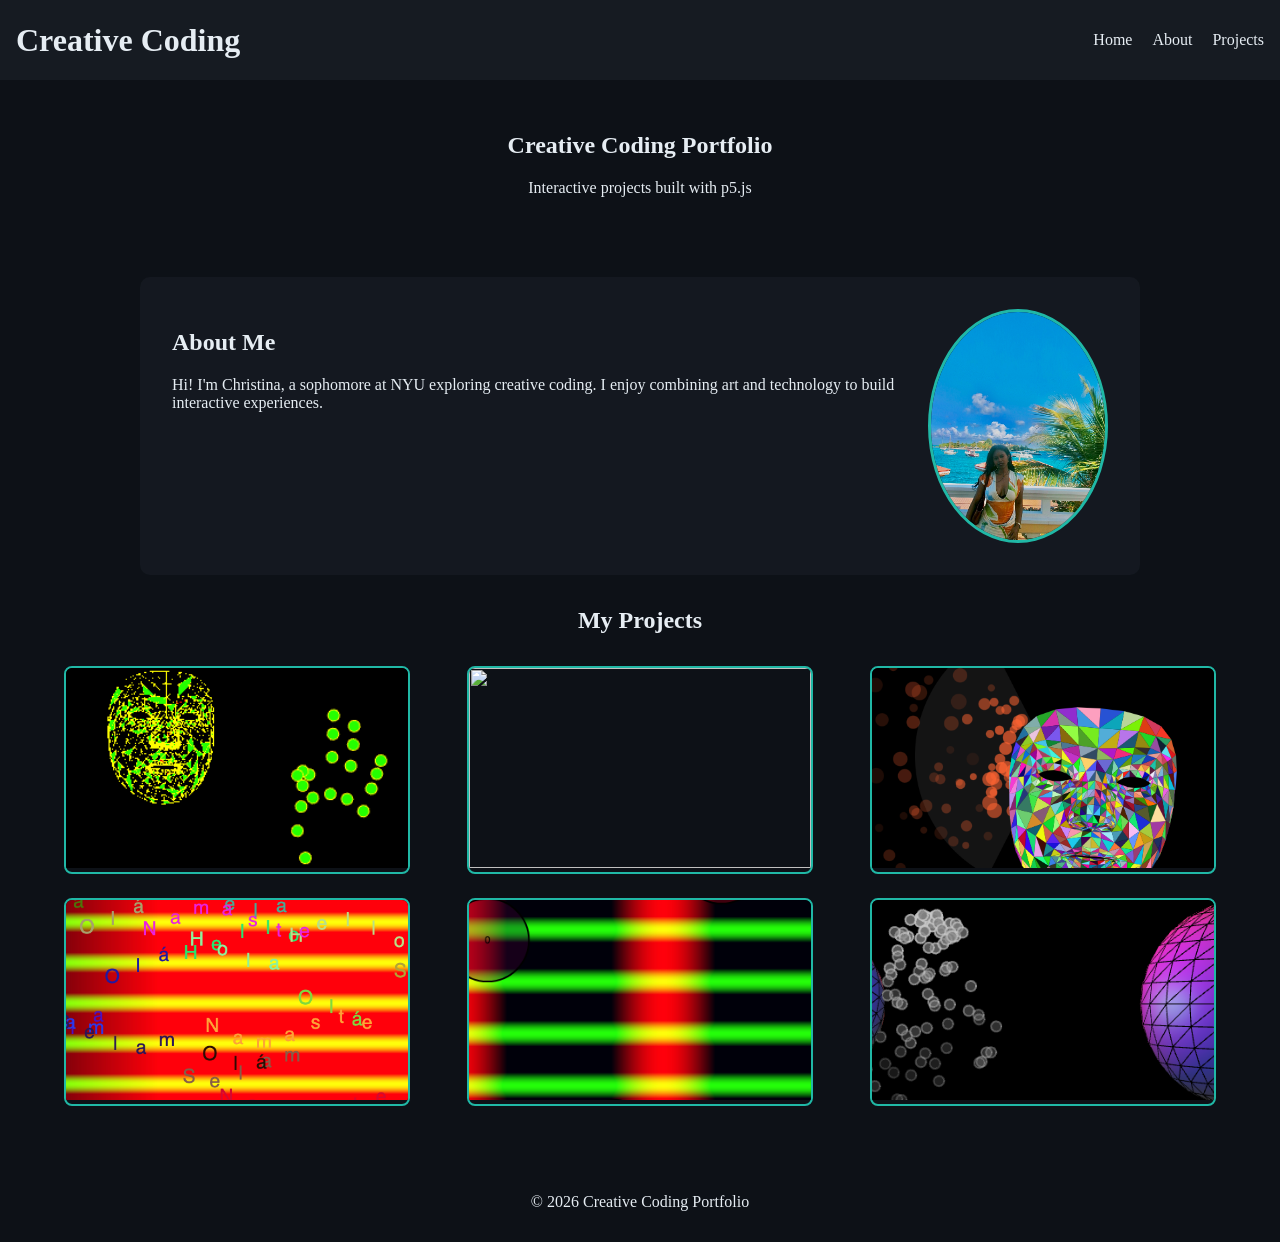
==== Midterm-finalDraft_2026_03_23_12_32_54/index.html @ fb53ff7b "Replace intro.js script with index.js in index.html" ====
<!DOCTYPE html>
<html lang="en">

<head>
<meta charset="utf-8" />
<meta name="viewport" content="width=device-width, initial-scale=1"/>

<title>Creative Coding Portfolio</title>

<script src="https://cdn.jsdelivr.net/npm/p5@1.11.11/lib/p5.js"></script>
<script src="https://cdn.jsdelivr.net/npm/p5@1.11.11/lib/addons/p5.sound.min.js"></script>

<style>
* {
  box-sizing: border-box;
}

html, body {
  margin: 0;
  padding: 0;
}

body {
  font-family: 'Times New Roman', Times, serif;
  background-color: #0d1117;
  color: #e6edf3;
}
/* keeps canvas full screen and can over write on it */
/* canvas {
  position: fixed;
  top: 0;
  left: 0;
  z-index: -1;
} */

.main-header {
  display: flex;
  justify-content: space-between;
  align-items: center;
  height: 80px;
  width: 100%;
  position: fixed;
  top: 0;
  z-index: 10;
  padding: 1rem;
  background-color: #161b22;
}

nav {
  display: flex;
  gap: 20px;
}

nav a {
  color: #e6edf3;
  text-decoration: none;
}

nav a:hover {
  color: #20b8a6;
}

.dropdown {
  position: relative;
}

.dropdown-content {
  display: none;
  position: absolute;
  background-color: #161b22;
  min-width: 180px;
  border-radius: 8px;
  overflow: hidden;
  top: 100%;
  left: 0;
}

.dropdown-content a {
  display: block;
  padding: 10px;
  color: #e6edf3;
  text-decoration: none;
}

.dropdown-content a:hover {
  background-color: #20b8a6;
  color: black;
}

.dropdown:hover .dropdown-content {
  display: block;
}

.hero {
  margin-top: 80px;
  padding: 2rem;
  text-align: center;
  background: transparent;
}

.about {
  display: flex;
  gap: 2rem;
  max-width: 1000px;
  margin: 2rem auto;
  padding: 2rem;
  background-color: rgba(22,27,34,0.8);
  border-radius: 10px;
}

.about img {
  width: 180px;
  border-radius: 50%;
  border: 3px solid #20b8a6;
}

.container {
  width: 90%;
  margin: 2rem auto;
  display: flex;
  flex-wrap: wrap;
  justify-content: space-between;
}

.thumb {
  flex: 0 0 30%;
  margin-bottom: 1.5rem;
  border: 2px solid #20b8a6;
  overflow: hidden;
  position: relative;
  border-radius: 8px;
}

.thumb img {
  width: 100%;
  height: 200px;
  object-fit: cover;
  transition: 0.6s;
}

.thumb:hover img {
  transform: scale(1.2);
}

.mask {
  position: absolute;
  inset: 0;
  background: rgba(0,0,0,0.6);
  display: flex;
  flex-direction: column;
  justify-content: center;
  align-items: center;
  opacity: 0;
  transition: 0.5s;
}

.thumb:hover .mask {
  opacity: 1;
}

.mask a {
  padding: 8px 15px;
  background: #20b8a6;
  color: black;
  text-decoration: none;
  border-radius: 5px;
}

footer {
  text-align: center;
  padding: 15px;
}
</style>

</head>

<body>

<header class="main-header">
  <h1>Creative Coding </h1>
  <nav>
    <a href="#">Home</a>
    <a href="#about-text">About</a>

    <div class="dropdown">
      <a href="#projects">Projects </a>
      <div class="dropdown-content">
        <a href="Page1/F.html">Face + Hand Tracking</a>
        <a href="Page2/s.html">Orbit Control</a>
        <a href="Page3/third.html">Face Pixels</a>
        <a href="Page4/Page4.html">Letters</a>
        <a href="Page5/page5.html">Pixel Balls</a>
        <a href="Page6/page6.html">Light Ball</a>
      </div>
    </div>

  </nav>
</header>

<section class="hero">
  <h2>Creative Coding Portfolio </h2>
  <p>Interactive projects built with p5.js</p>
</section>

<div class="about">
  <div id="about-text">
    <h2>About Me </h2>
    <p>
      Hi! I'm Christina, a sophomore at NYU exploring creative coding.
      I enjoy combining art and technology to build interactive experiences.
    </p>
  </div>
  <img src="./ab-me/M3.jpeg">
</div>

<section id="projects">
  <h2 style="text-align:center;">My Projects </h2>

  <div class="container">

    <div class="thumb">
      <img src="./ab-me/face.png">
      <div class="mask">
        <h3>Face Tracking</h3>
        <a href="Page1/F.html">View</a>
      </div>
    </div>

    <div class="thumb">
      <img src="./ab-me/orbit.png">
      <div class="mask">
        <h3>Orbit Control</h3>
        <a href="Page2/s.html">View</a>
      </div>
    </div>

    <div class="thumb">
      <img src="./ab-me/facepixel.png">
      <div class="mask">
        <h3>Face Pixels</h3>
        <a href="Page3/third.html">View</a>
      </div>
    </div>

    <div class="thumb">
      <img src="./ab-me/letter.png">
      <div class="mask">
        <h3>Letters</h3>
        <a href="Page4/Page4.html">View</a>
      </div>
    </div>

    <div class="thumb">
      <img src="./ab-me/pixel.png">
      <div class="mask">
        <h3>Pixel Balls</h3>
        <a href="Page5/page5.html">View</a>
      </div>
    </div>

    <div class="thumb">
      <img src="./ab-me/light.png">
      <div class="mask">
        <h3>Rotating Light Balls</h3>
        <a href="Page6/page6.html">View</a>
      </div>
    </div>

  </div>
</section>

<footer>
  <p>© 2026 Creative Coding Portfolio </p>
</footer>

<script src="index.js"></script>

</body>
</html>
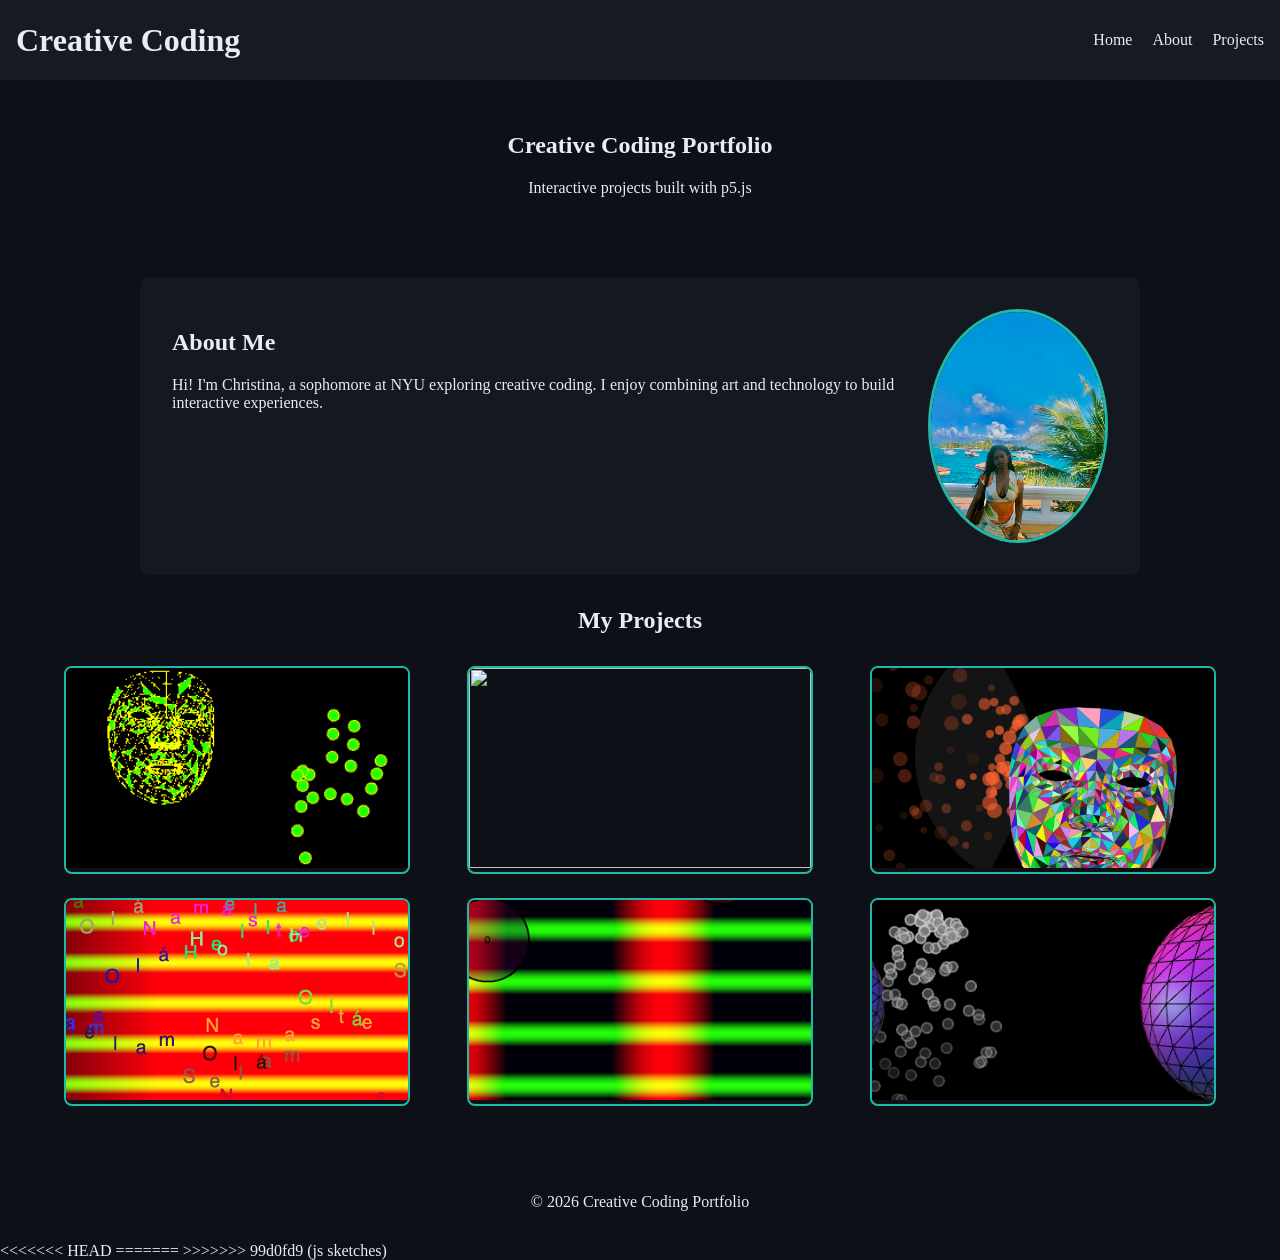
==== commit d8433831: "js sketches git push --set-upstream origin main#git statusgit statusgit status" ====
--- a/Midterm-finalDraft_2026_03_23_12_32_54/index.html
+++ b/Midterm-finalDraft_2026_03_23_12_32_54/index.html
@@ -273,7 +273,14 @@
   <p>© 2026 Creative Coding Portfolio </p>
 </footer>
 
+<<<<<<< HEAD
 <script src="index.js"></script>
 
 </body>
 </html>
+=======
+<script src="intro.js"></script>
+
+</body>
+</html>
+>>>>>>> 99d0fd9 (js sketches)
